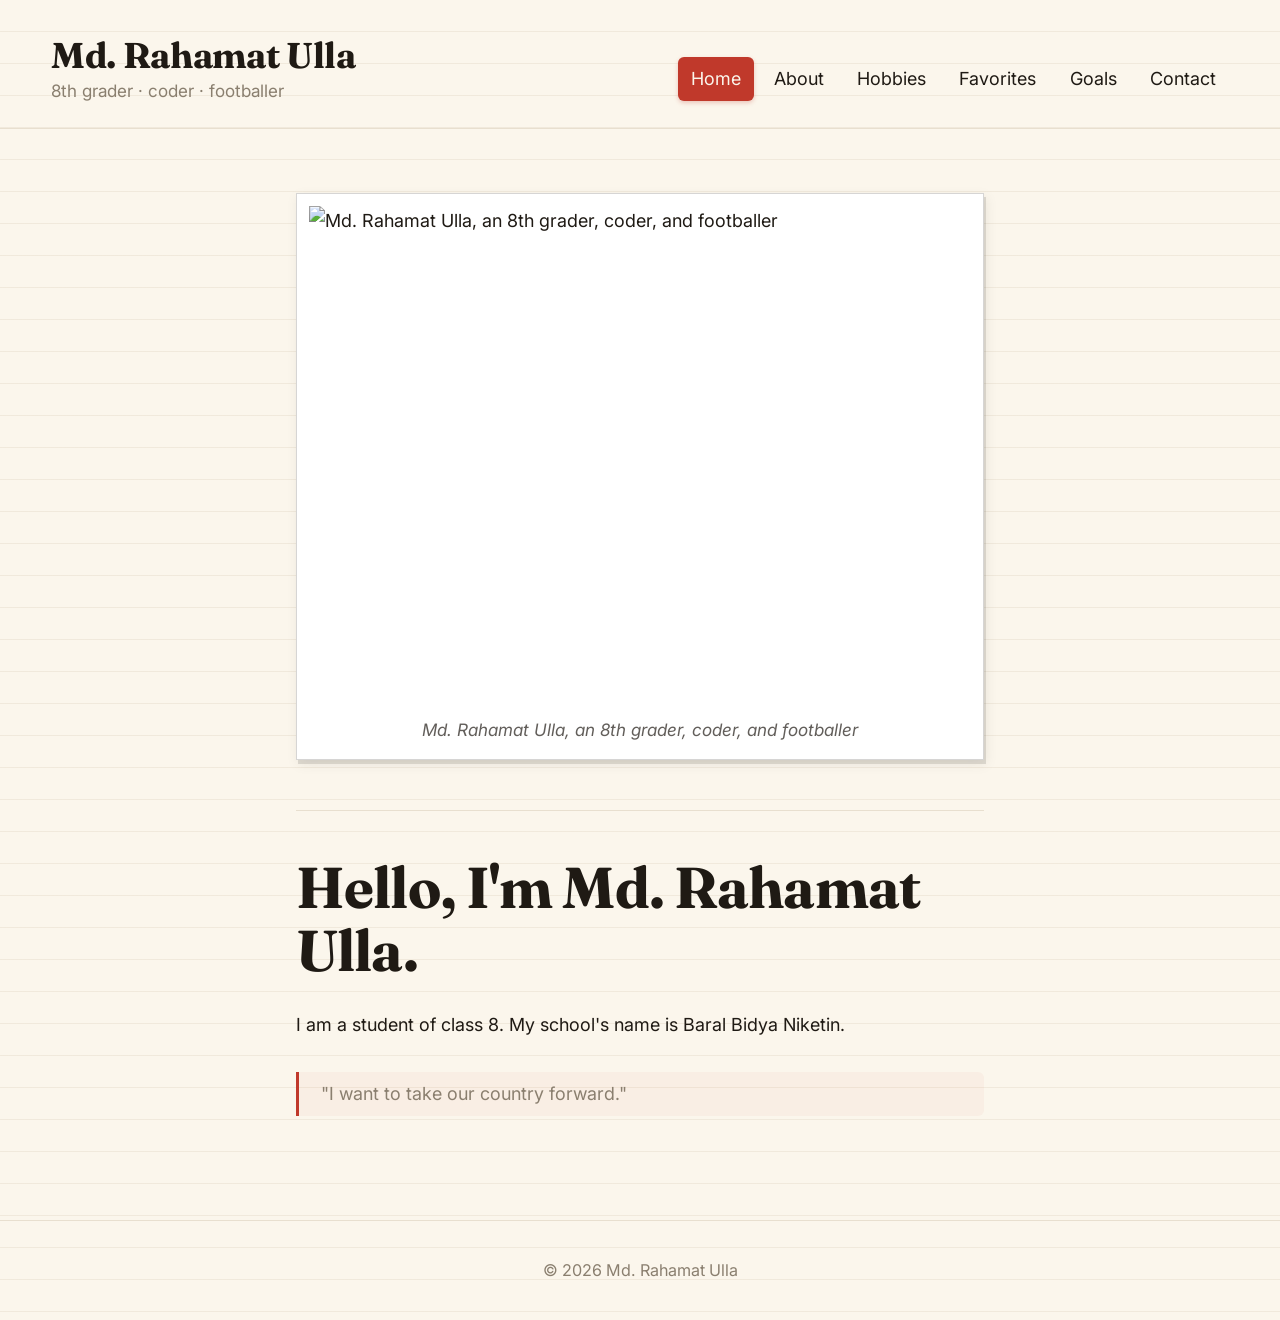
==== index.html @ a4c84970 "Add files via upload" ====
<!DOCTYPE html>
<html lang="en">
<head>
<meta charset="UTF-8">
<meta name="viewport" content="width=device-width, initial-scale=1.0">
<title>Home — Md. Rahamat Ulla's Portfolio</title>
<meta name="description" content="Hello, I'm Md. Rahamat Ulla. I am a student of class 8. My school's name is Baral Bidya Niketin. 'I want to take our country forward.'">
<meta name="author" content="Md. Rahamat Ulla">
<meta name="robots" content="index,follow">
<link rel="canonical" href="https://baralbiddyaniketan.github.io/md-rahamat-ulla.github.io/index.html">

<!-- Open Graph (Facebook, LinkedIn, iMessage previews) -->
<meta property="og:type" content="profile">
<meta property="og:title" content="Home — Md. Rahamat Ulla's Portfolio">
<meta property="og:description" content="Hello, I'm Md. Rahamat Ulla. I am a student of class 8. My school's name is Baral Bidya Niketin. 'I want to take our country forward.'">
<meta property="og:url" content="https://baralbiddyaniketan.github.io/md-rahamat-ulla.github.io/index.html">
<meta property="og:image" content="https://baralbiddyaniketan.github.io/md-rahamat-ulla.github.io/images/home.jpg">
<meta property="og:site_name" content="Md. Rahamat Ulla's Portfolio">

<!-- Twitter / X card -->
<meta name="twitter:card" content="summary_large_image">
<meta name="twitter:title" content="Home — Md. Rahamat Ulla's Portfolio">
<meta name="twitter:description" content="Hello, I'm Md. Rahamat Ulla. I am a student of class 8. My school's name is Baral Bidya Niketin. 'I want to take our country forward.'">
<meta name="twitter:image" content="https://baralbiddyaniketan.github.io/md-rahamat-ulla.github.io/images/home.jpg">

<link rel="preconnect" href="https://fonts.googleapis.com">
<link rel="preconnect" href="https://fonts.gstatic.com" crossorigin>
<link href="https://fonts.googleapis.com/css2?family=Fraunces:wght@500;700&family=Inter:wght@400;500;700&display=swap" rel="stylesheet">
<link rel="stylesheet" href="style.css">

<!-- Dynamic Style Properties -->
<style>
  :root {
    --bg: #fbf6ec;
    --text: #1f1a14;
    --accent: #c0392b;
    --muted: #8a7f6f;
    --rule: #e8dfcf;
    --font-body: 'Inter', system-ui, -apple-system, sans-serif;
    --font-display: 'Fraunces', Georgia, 'Times New Roman', serif;
  }
</style>

<script type="application/ld+json">
{
  "@context": "https://schema.org",
  "@type": "Person",
  "name": "Md. Rahamat Ulla",
  "description": "8th grader · coder · footballer",
  "url": "https://baralbiddyaniketan.github.io/md-rahamat-ulla.github.io",
  "image": "https://baralbiddyaniketan.github.io/md-rahamat-ulla.github.io/images/home.jpg"
}
</script>
</head>
<body>

<header class="site-header">
  <a href="index.html" class="brand">
    <span class="brand-name">Md. Rahamat Ulla</span>
    <span class="brand-tag">8th grader · coder · footballer</span>
  </a>
  <nav class="site-nav" aria-label="Main navigation">
    <a href="index.html" class="active">Home</a>
    <a href="about.html">About</a>
    <a href="hobbies.html">Hobbies</a>
    <a href="favorites.html">Favorites</a>
    <a href="goals.html">Goals</a>
    <a href="contact.html">Contact</a>
    </nav>
</header>

<main class="page">
  <figure class="hero">
    <img src="images/home.jpg" alt="Md. Rahamat Ulla, an 8th grader, coder, and footballer" loading="lazy">
    <figcaption>Md. Rahamat Ulla, an 8th grader, coder, and footballer</figcaption>
  </figure>

  <article class="content">
    <hr />
<h1>Hello, I'm Md. Rahamat Ulla.</h1>
<p>I am a student of class 8. My school's name is Baral Bidya Niketin.</p>
<blockquote>
<p>"I want to take our country forward."</p>
</blockquote>
  </article>
</main>

<footer class="site-footer">
  <span>© 2026 Md. Rahamat Ulla</span>
</footer>

</body>
</html>
---- style.css ----
/* =========================================================
   Portfolio Stylesheet
   ========================================================= */

* { box-sizing: border-box; }

html, body {
  margin: 0;
  padding: 0;
  background: var(--bg);
  color: var(--text);
  font-family: var(--font-body);
  font-size: 18px;
  line-height: 1.65;
  overflow-x: hidden;
  -webkit-font-smoothing: antialiased;
  transition: background-color 0.3s ease, color 0.3s ease;
}

/* faint notebook-paper lines in the background — only on bigger screens */
@media (min-width: 720px) {
  body {
    background-image: repeating-linear-gradient(
      to bottom,
      transparent 0,
      transparent 31px,
      color-mix(in srgb, var(--rule) 55%, transparent) 31px,
      color-mix(in srgb, var(--rule) 55%, transparent) 32px
    );
  }
}

a {
  color: var(--accent);
  text-decoration: underline;
  text-underline-offset: 3px;
  transition: color 0.2s ease, text-decoration-color 0.2s ease;
}
a:hover {
  text-decoration: none;
  color: color-mix(in srgb, var(--accent) 80%, black);
}

/* ---------- Header ---------- */
.site-header {
  display: flex;
  align-items: flex-end;
  justify-content: space-between;
  flex-wrap: wrap;
  gap: 1rem 2rem;
  padding: 2rem clamp(1.25rem, 4vw, 3.5rem) 1.5rem;
  border-bottom: 1px solid var(--rule);
}

.brand {
  display: flex;
  flex-direction: column;
  line-height: 1.1;
  color: var(--text);
  text-decoration: none;
  transition: transform 0.2s ease;
}
.brand:hover {
  text-decoration: none;
  transform: translateY(-1px);
}
.brand-name {
  font-family: var(--font-display);
  font-size: clamp(1.6rem, 2.8vw, 2.1rem);
  font-weight: 700;
  letter-spacing: -0.01em;
}
.brand-tag {
  font-size: 0.95rem;
  color: var(--muted);
  margin-top: 0.35rem;
}

.site-nav {
  display: flex;
  flex-wrap: wrap;
  gap: 0.4rem;
}
.site-nav a {
  color: var(--text);
  font-size: 1rem;
  text-decoration: none;
  padding: 6px 12px;
  border-radius: 6px;
  transition: all 0.2s cubic-bezier(0.4, 0, 0.2, 1);
  border: 1px solid transparent;
}
.site-nav a:hover {
  color: var(--accent);
  background: color-mix(in srgb, var(--accent) 8%, transparent);
}
.site-nav a.active {
  color: var(--bg);
  background: var(--accent);
  box-shadow: 0 2px 4px color-mix(in srgb, var(--accent) 25%, transparent);
}

/* ---------- Page ---------- */
.page {
  max-width: 760px;
  margin: 0 auto;
  padding: clamp(2rem, 5vw, 4rem) clamp(1.25rem, 4vw, 2rem) 4rem;
  animation: fadeInSlideUp 0.5s cubic-bezier(0.16, 1, 0.3, 1);
}

@keyframes fadeInSlideUp {
  from {
    opacity: 0;
    transform: translateY(12px);
  }
  to {
    opacity: 1;
    transform: translateY(0);
  }
}

/* hero photo — clean white frame, no tilt */
.hero {
  margin: 0 auto 2.8rem;
  background: #ffffff;
  padding: 12px 12px 14px;
  border: 1px solid color-mix(in srgb, var(--text) 18%, transparent);
  box-shadow: 2px 4px 12px color-mix(in srgb, var(--text) 8%, transparent),
              2px 4px 0 color-mix(in srgb, var(--text) 12%, transparent);
  max-width: 100%;
  transition: transform 0.3s ease, box-shadow 0.3s ease;
}
.hero:hover {
  transform: translateY(-2px);
  box-shadow: 2px 8px 16px color-mix(in srgb, var(--text) 12%, transparent),
              2px 4px 0 color-mix(in srgb, var(--text) 12%, transparent);
}
.hero img {
  display: block;
  width: 100%;
  height: auto;
  aspect-ratio: 4 / 3;
  object-fit: cover;
}
.hero figcaption {
  margin-top: 0.8rem;
  font-size: 0.95rem;
  color: color-mix(in srgb, var(--text) 70%, transparent);
  text-align: center;
  font-style: italic;
}

/* ---------- Content ---------- */
.content h1 {
  font-family: var(--font-display);
  font-weight: 700;
  font-size: clamp(2.2rem, 5.5vw, 3.2rem);
  line-height: 1.1;
  letter-spacing: -0.015em;
  margin: 0 0 1.5rem;
}
.content h2 {
  font-family: var(--font-display);
  font-weight: 700;
  font-size: clamp(1.4rem, 3vw, 1.8rem);
  margin: 2.5rem 0 0.75rem;
  letter-spacing: -0.01em;
}
.content h3 {
  font-size: 1.15rem;
  margin: 2rem 0 0.5rem;
  color: var(--accent);
}
.content > p:first-of-type { margin-top: 1.5rem; }
.content p { margin: 0 0 1.1rem; }

.content ul, .content ol { padding-left: 1.4rem; margin: 0 0 1.2rem; }
.content ul li, .content ol li { margin-bottom: 0.4rem; }

.content blockquote {
  border-left: 3px solid var(--accent);
  margin: 1.8rem 0;
  padding: 0.4rem 0 0.4rem 1.2rem;
  color: var(--muted);
  background: color-mix(in srgb, var(--accent) 4%, transparent);
  border-radius: 0 6px 6px 0;
}
.content blockquote p:last-child { margin-bottom: 0; }

.content hr {
  border: none;
  border-top: 1px solid var(--rule);
  margin: 2.5rem 0;
}

.content code {
  background: color-mix(in srgb, var(--accent) 10%, transparent);
  padding: 0.15em 0.4em;
  border-radius: 4px;
  font-size: 0.9em;
  font-family: ui-monospace, monospace;
}
.content strong { color: var(--text); font-weight: 700; }

/* ---------- Footer ---------- */
.site-footer {
  padding: 2rem clamp(1.25rem, 4vw, 3.5rem);
  border-top: 1px solid var(--rule);
  font-size: 0.9rem;
  color: var(--muted);
  text-align: center;
}

/* ---------- Mobile ---------- */
@media (max-width: 720px) {
  .site-header {
    padding: 1.25rem 1.25rem 1rem;
    flex-direction: column;
    align-items: flex-start;
    gap: 0.9rem;
  }
  .site-nav { gap: 0.3rem; width: 100%; flex-wrap: wrap; }
  .site-nav a { font-size: 0.9rem; padding: 4px 10px; }
  .page { padding: 1.5rem 1rem 3rem; }
}
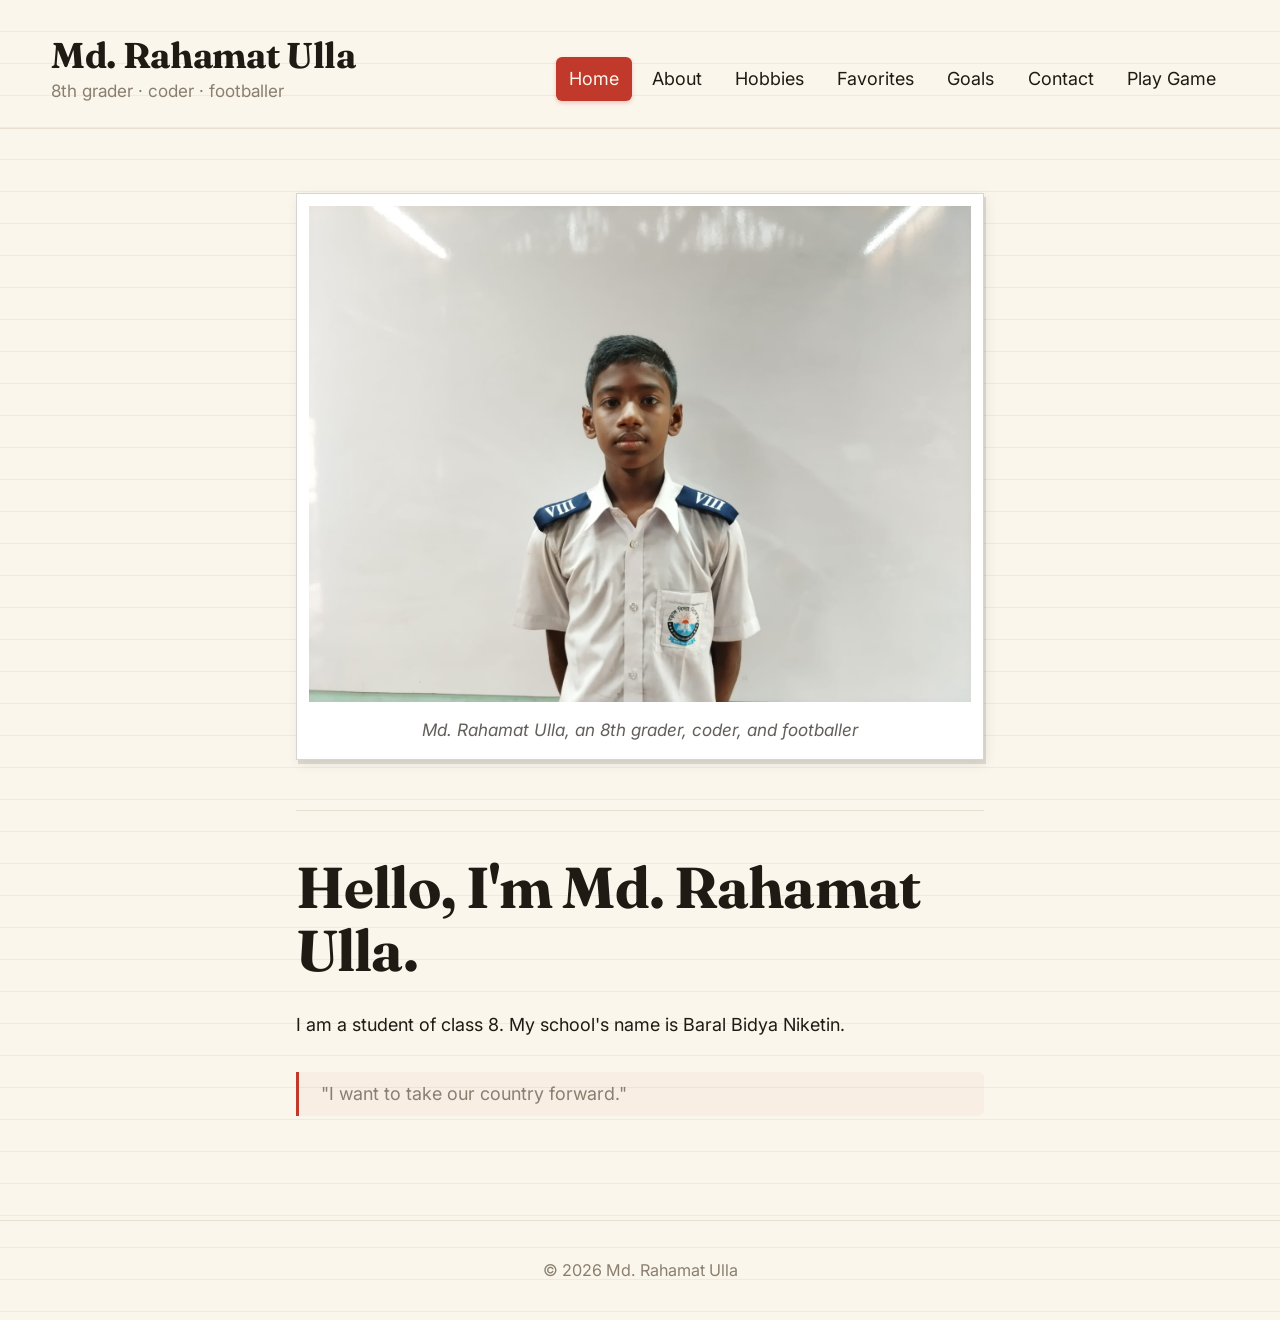
==== commit 65428a7b: "Incorporate game and navigation" ====
--- a/index.html
+++ b/index.html
@@ -1,93 +1,94 @@
-<!DOCTYPE html>
-<html lang="en">
-<head>
-<meta charset="UTF-8">
-<meta name="viewport" content="width=device-width, initial-scale=1.0">
-<title>Home — Md. Rahamat Ulla's Portfolio</title>
-<meta name="description" content="Hello, I'm Md. Rahamat Ulla. I am a student of class 8. My school's name is Baral Bidya Niketin. 'I want to take our country forward.'">
-<meta name="author" content="Md. Rahamat Ulla">
-<meta name="robots" content="index,follow">
-<link rel="canonical" href="https://baralbiddyaniketan.github.io/md-rahamat-ulla.github.io/index.html">
-
-<!-- Open Graph (Facebook, LinkedIn, iMessage previews) -->
-<meta property="og:type" content="profile">
-<meta property="og:title" content="Home — Md. Rahamat Ulla's Portfolio">
-<meta property="og:description" content="Hello, I'm Md. Rahamat Ulla. I am a student of class 8. My school's name is Baral Bidya Niketin. 'I want to take our country forward.'">
-<meta property="og:url" content="https://baralbiddyaniketan.github.io/md-rahamat-ulla.github.io/index.html">
-<meta property="og:image" content="https://baralbiddyaniketan.github.io/md-rahamat-ulla.github.io/images/home.jpg">
-<meta property="og:site_name" content="Md. Rahamat Ulla's Portfolio">
-
-<!-- Twitter / X card -->
-<meta name="twitter:card" content="summary_large_image">
-<meta name="twitter:title" content="Home — Md. Rahamat Ulla's Portfolio">
-<meta name="twitter:description" content="Hello, I'm Md. Rahamat Ulla. I am a student of class 8. My school's name is Baral Bidya Niketin. 'I want to take our country forward.'">
-<meta name="twitter:image" content="https://baralbiddyaniketan.github.io/md-rahamat-ulla.github.io/images/home.jpg">
-
-<link rel="preconnect" href="https://fonts.googleapis.com">
-<link rel="preconnect" href="https://fonts.gstatic.com" crossorigin>
-<link href="https://fonts.googleapis.com/css2?family=Fraunces:wght@500;700&family=Inter:wght@400;500;700&display=swap" rel="stylesheet">
-<link rel="stylesheet" href="style.css">
-
-<!-- Dynamic Style Properties -->
-<style>
-  :root {
-    --bg: #fbf6ec;
-    --text: #1f1a14;
-    --accent: #c0392b;
-    --muted: #8a7f6f;
-    --rule: #e8dfcf;
-    --font-body: 'Inter', system-ui, -apple-system, sans-serif;
-    --font-display: 'Fraunces', Georgia, 'Times New Roman', serif;
-  }
-</style>
-
-<script type="application/ld+json">
-{
-  "@context": "https://schema.org",
-  "@type": "Person",
-  "name": "Md. Rahamat Ulla",
-  "description": "8th grader · coder · footballer",
-  "url": "https://baralbiddyaniketan.github.io/md-rahamat-ulla.github.io",
-  "image": "https://baralbiddyaniketan.github.io/md-rahamat-ulla.github.io/images/home.jpg"
-}
-</script>
-</head>
-<body>
-
-<header class="site-header">
-  <a href="index.html" class="brand">
-    <span class="brand-name">Md. Rahamat Ulla</span>
-    <span class="brand-tag">8th grader · coder · footballer</span>
-  </a>
-  <nav class="site-nav" aria-label="Main navigation">
-    <a href="index.html" class="active">Home</a>
-    <a href="about.html">About</a>
-    <a href="hobbies.html">Hobbies</a>
-    <a href="favorites.html">Favorites</a>
-    <a href="goals.html">Goals</a>
-    <a href="contact.html">Contact</a>
-    </nav>
-</header>
-
-<main class="page">
-  <figure class="hero">
-    <img src="images/home.jpg" alt="Md. Rahamat Ulla, an 8th grader, coder, and footballer" loading="lazy">
-    <figcaption>Md. Rahamat Ulla, an 8th grader, coder, and footballer</figcaption>
-  </figure>
-
-  <article class="content">
-    <hr />
-<h1>Hello, I'm Md. Rahamat Ulla.</h1>
-<p>I am a student of class 8. My school's name is Baral Bidya Niketin.</p>
-<blockquote>
-<p>"I want to take our country forward."</p>
-</blockquote>
-  </article>
-</main>
-
-<footer class="site-footer">
-  <span>© 2026 Md. Rahamat Ulla</span>
-</footer>
-
-</body>
-</html>
+<!DOCTYPE html>
+<html lang="en">
+<head>
+<meta charset="UTF-8">
+<meta name="viewport" content="width=device-width, initial-scale=1.0">
+<title>Home — Md. Rahamat Ulla's Portfolio</title>
+<meta name="description" content="Hello, I'm Md. Rahamat Ulla. I am a student of class 8. My school's name is Baral Bidya Niketin. 'I want to take our country forward.'">
+<meta name="author" content="Md. Rahamat Ulla">
+<meta name="robots" content="index,follow">
+<link rel="canonical" href="https://baralbiddyaniketan.github.io/md-rahamat-ulla.github.io/index.html">
+
+<!-- Open Graph (Facebook, LinkedIn, iMessage previews) -->
+<meta property="og:type" content="profile">
+<meta property="og:title" content="Home — Md. Rahamat Ulla's Portfolio">
+<meta property="og:description" content="Hello, I'm Md. Rahamat Ulla. I am a student of class 8. My school's name is Baral Bidya Niketin. 'I want to take our country forward.'">
+<meta property="og:url" content="https://baralbiddyaniketan.github.io/md-rahamat-ulla.github.io/index.html">
+<meta property="og:image" content="https://baralbiddyaniketan.github.io/md-rahamat-ulla.github.io/images/home.jpg">
+<meta property="og:site_name" content="Md. Rahamat Ulla's Portfolio">
+
+<!-- Twitter / X card -->
+<meta name="twitter:card" content="summary_large_image">
+<meta name="twitter:title" content="Home — Md. Rahamat Ulla's Portfolio">
+<meta name="twitter:description" content="Hello, I'm Md. Rahamat Ulla. I am a student of class 8. My school's name is Baral Bidya Niketin. 'I want to take our country forward.'">
+<meta name="twitter:image" content="https://baralbiddyaniketan.github.io/md-rahamat-ulla.github.io/images/home.jpg">
+
+<link rel="preconnect" href="https://fonts.googleapis.com">
+<link rel="preconnect" href="https://fonts.gstatic.com" crossorigin>
+<link href="https://fonts.googleapis.com/css2?family=Fraunces:wght@500;700&family=Inter:wght@400;500;700&display=swap" rel="stylesheet">
+<link rel="stylesheet" href="style.css">
+
+<!-- Dynamic Style Properties -->
+<style>
+  :root {
+    --bg: #fbf6ec;
+    --text: #1f1a14;
+    --accent: #c0392b;
+    --muted: #8a7f6f;
+    --rule: #e8dfcf;
+    --font-body: 'Inter', system-ui, -apple-system, sans-serif;
+    --font-display: 'Fraunces', Georgia, 'Times New Roman', serif;
+  }
+</style>
+
+<script type="application/ld+json">
+{
+  "@context": "https://schema.org",
+  "@type": "Person",
+  "name": "Md. Rahamat Ulla",
+  "description": "8th grader · coder · footballer",
+  "url": "https://baralbiddyaniketan.github.io/md-rahamat-ulla.github.io",
+  "image": "https://baralbiddyaniketan.github.io/md-rahamat-ulla.github.io/images/home.jpg"
+}
+</script>
+</head>
+<body>
+
+<header class="site-header">
+  <a href="index.html" class="brand">
+    <span class="brand-name">Md. Rahamat Ulla</span>
+    <span class="brand-tag">8th grader · coder · footballer</span>
+  </a>
+  <nav class="site-nav" aria-label="Main navigation">
+    <a href="index.html" class="active">Home</a>
+    <a href="about.html">About</a>
+    <a href="hobbies.html">Hobbies</a>
+    <a href="favorites.html">Favorites</a>
+    <a href="goals.html">Goals</a>
+    <a href="contact.html">Contact</a>
+    <a href="game/index.html">Play Game</a>
+    </nav>
+</header>
+
+<main class="page">
+  <figure class="hero">
+    <img src="images/home.jpg" alt="Md. Rahamat Ulla, an 8th grader, coder, and footballer" loading="lazy">
+    <figcaption>Md. Rahamat Ulla, an 8th grader, coder, and footballer</figcaption>
+  </figure>
+
+  <article class="content">
+    <hr />
+<h1>Hello, I'm Md. Rahamat Ulla.</h1>
+<p>I am a student of class 8. My school's name is Baral Bidya Niketin.</p>
+<blockquote>
+<p>"I want to take our country forward."</p>
+</blockquote>
+  </article>
+</main>
+
+<footer class="site-footer">
+  <span>© 2026 Md. Rahamat Ulla</span>
+</footer>
+
+</body>
+</html>
